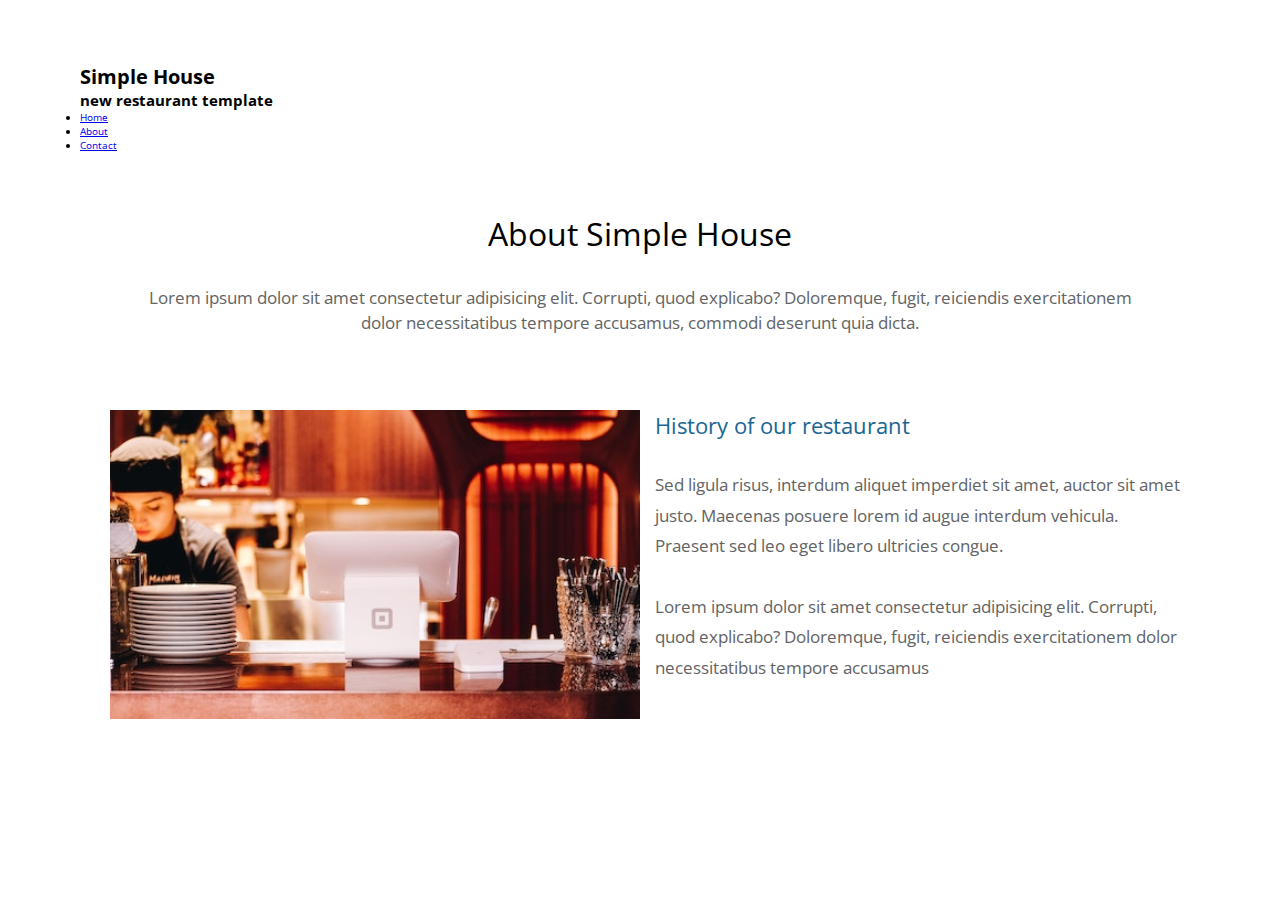
==== Simple House/about.html @ 86b48e90 "Add read more and welcome sections on about page" ====
<!DOCTYPE html>
<html lang="en">

<head>
    <meta charset="UTF-8">
    <meta name="viewport" content="width=device-width, initial-scale=1.0">
    <title>Simple House</title>
    <link href="https://fonts.googleapis.com/css2?family=Open+Sans:wght@400&display=swap" rel="stylesheet">
    <link rel="stylesheet" href="styles/header.css">
    <link rel="stylesheet" href="styles/style.css">
</head>

<body>
    <header class="header">
        <div class="header__content">
            <div class="header__inner_content">
                <img src="img/simple-house-logo.png" alt="Simple House Logo" class="header__logo">
                <div class="header__info">
                    <h1 class="header__title">Simple House</h1>
                    <h2 class="header__description">new restaurant template</h2>
                </div>
            </div>
            <nav class="header_nav">
                <ul class="header_nav__list">
                    <li class="header_nav__item">
                        <a href="index.html" class="header_nav__link header_nav__link--active">Home</a>
                    </li>
                    <li class="header_nav__item">
                        <a href="about.html" class="header_nav__link">About</a>
                    </li>
                    <li class="header_nav__item">
                        <a href="#" class="header_nav__link">Contact</a>
                    </li>
                </ul>
            </nav>
        </div>
    </header>
    <main class="main">
        <div class="welcome">
            <h2 class="welcome__header">
                About Simple House
            </h2>
            <p class="welcome__description">
                Lorem ipsum dolor sit amet consectetur adipisicing elit. Corrupti, quod explicabo? Doloremque, fugit,
                reiciendis exercitationem dolor necessitatibus tempore accusamus, commodi deserunt quia dicta.
            </p>
        </div>
        <section class="read_more">
            <article class="read_more__info">
                <div class="read_more__image_container">
                    <figure class="read_more__figure">
                        <img src="img/about-06.jpg" alt="Maecenas nulla neque" class="read_more__image">
                    </figure>
                </div>
                <div class="read_more__info_container">
                    <h3 class="read_more__title">
                        History of our restaurant
                    </h3>
                    <p class="read_more__description">
                        Sed ligula risus, interdum aliquet imperdiet sit amet, auctor sit amet justo. Maecenas posuere
                        lorem id augue interdum
                        vehicula. Praesent sed leo eget libero ultricies congue.
                    </p>
                    <p class="read_more__description">
                        Lorem ipsum dolor sit amet consectetur adipisicing elit. Corrupti, quod explicabo?
                        Doloremque, fugit,
                        reiciendis exercitationem dolor necessitatibus tempore accusamus
                    </p>
                </div>
            </article>
        </section>
    </main>
</body>

</html>
---- Simple House/styles/style.css ----
* {
  box-sizing: border-box;
  margin: 0;
  padding: 0;
}

html {
  font-size: 10px;
  font-family: 'Open Sans', Arial, sans-serif;
}

body {
  max-width: 1120px;
  width: 100%;
  margin: 0 auto;
}

.main {
  margin-top: 60px;
}

.welcome {
  display: flex;
  flex-direction: column;

  margin: 0 5% 60px;
}

.welcome__header {
  margin-bottom: 30px;

  font-size: 3.2rem;
  font-weight: 400;
  text-align: center;
}

.welcome__description {
  line-height: 25px;
  text-align: center;
  font-size: 1.7rem;
  color: rgb(98, 99, 100);
}

.category_nav {
  margin: 0 5%;
}

.category_nav__list {
  display: flex;
  flex-wrap: wrap;
  justify-content: center;

  list-style: none;
}

.category_nav__item {
  flex-basis: 110px;

  display: inline-block;
  margin: 7px;
  border: 1px solid rgb(47, 149, 109);

  line-height: 45px;
  text-align: center;
}

.category_nav__link {
  display: block;
  width: 100%;
  height: 100%;

  font-size: 1.7rem;
  text-decoration: none;
  color: rgb(47, 149, 109);
}

.category_nav__link--active {
  background-color: rgb(47, 149, 109);
  color: white;
}

.menu {
  display: flex;
  flex-wrap: wrap;
  justify-content: center;

  margin-bottom: 40px;
}

.dish {
  flex-basis: 25%;

  margin: 16px 0;
  padding: 15px;
}

.dish__name {
  margin: 18px 0 15px;

  font-size: 2.1rem;
  font-weight: normal;
  color: #1a6692;
}

.dish__description {
  margin: 15px 0;

  line-height: 1.8;
  font-size: 1.5rem;
  color: #626364;
}

.dish__price {
  font-size: 2rem;
  color: #2f956d;
}

@media (min-width: 768px) {
  .menu {
    justify-content: flex-start;

    margin: 0 -15px 80px;
    max-width: 840px;
  }

  .dish__image {
    width: 100%;
  }

  .dish {
    flex-basis: calc(100% / 3);

    padding: 15px;
    margin: 0;
  }
}

@media (min-width: 992px) {
  .menu {
    max-width: 1120px;
  }
}

@media (min-width: 1025px) {
  .menu {
    margin: 0 auto 80px;
  }

  .dish {
    flex-basis: 25%;
  }
}

.read_more__info {
  padding: 15px;
  margin-bottom: 60px;
}

.read_more__image {
  width: 100%;
}

.read_more__info_container {
  display: flex;
  flex-direction: column;
  align-items: flex-start;
}

.read_more__title {
  margin: 21px 0 15px;

  font-size: 2.2rem;
  font-weight: normal;
  color: #1a6692;
}

.read_more__description {
  margin: 15px 0 15px;

  line-height: 1.8;
  font-size: 1.7rem;
  color: #626364;
}

.read_more__button {
  align-self: flex-end;

  display: inline-block;
  padding: 10px 30px;
  border: 1px solid #ccc;

  font-size: 1.6rem;
  text-decoration: none;
  color: #626364;
}

@media (min-width: 768px) {
  .read_more__info {
    display: flex;
    justify-content: flex-start;

    padding: 15px;
  }

  .read_more__image_container {
    flex-basis: 50%;

    margin: 0 15px 15px;
  }

  .read_more__info_container {
    flex-basis: 50%;
  }

  .read_more__title {
    margin: 0 0 15px;
  }
}

@media (min-width: 1024px) {
  .read_more__button {
    margin-right: 25px;
  }
}
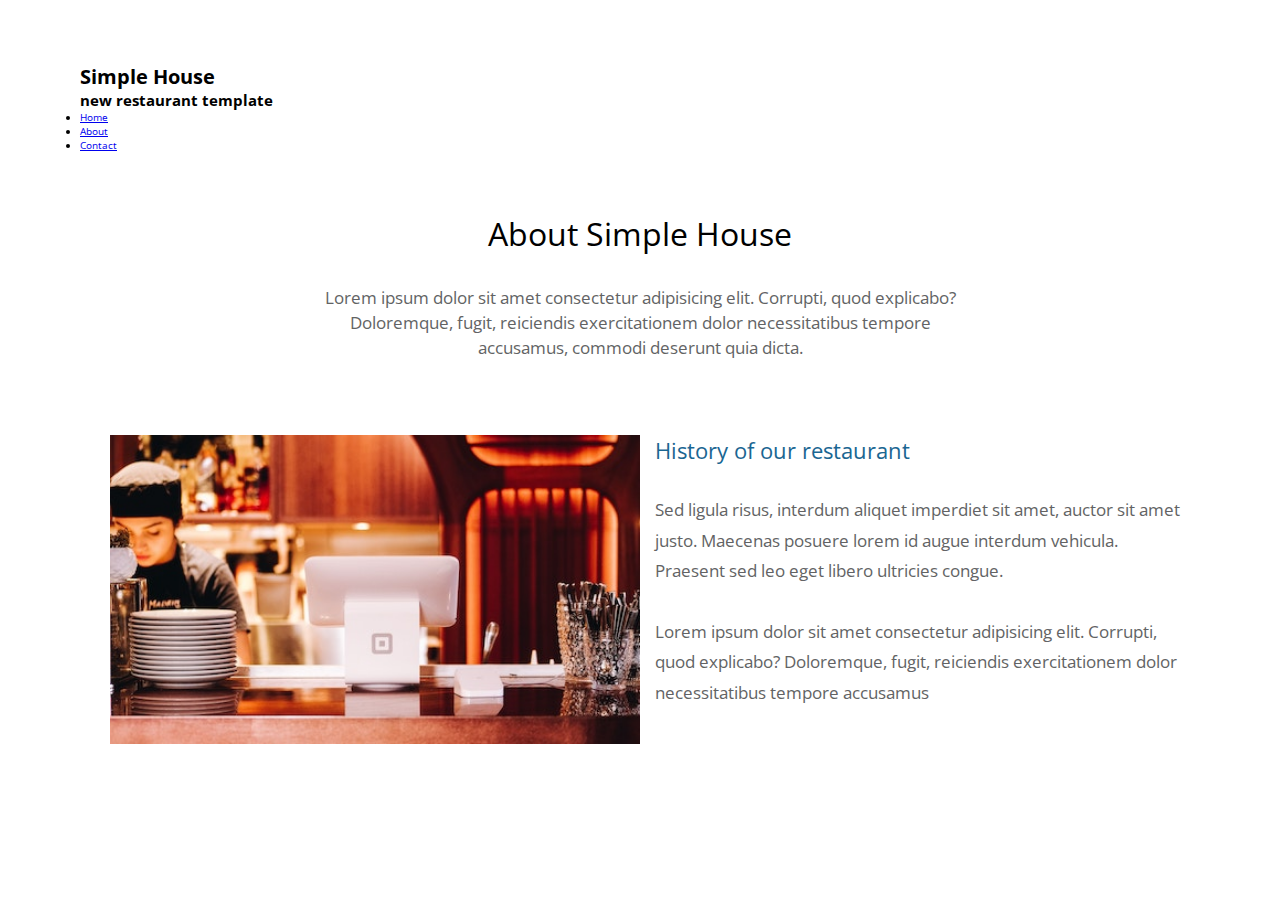
==== commit 8c509db0: "Fix issue with max width in Welcome section" ====
--- a/Simple House/about.html
+++ b/Simple House/about.html
@@ -23,10 +23,10 @@
             <nav class="header_nav">
                 <ul class="header_nav__list">
                     <li class="header_nav__item">
-                        <a href="index.html" class="header_nav__link header_nav__link--active">Home</a>
+                        <a href="index.html" class="header_nav__link ">Home</a>
                     </li>
                     <li class="header_nav__item">
-                        <a href="about.html" class="header_nav__link">About</a>
+                        <a href="about.html" class="header_nav__link header_nav__link--active">About</a>
                     </li>
                     <li class="header_nav__item">
                         <a href="#" class="header_nav__link">Contact</a>
--- a/Simple House/styles/style.css
+++ b/Simple House/styles/style.css
@@ -23,6 +23,7 @@
   display: flex;
   flex-direction: column;
 
+  max-width: 655px;
   margin: 0 5% 60px;
 }
 
@@ -41,6 +42,16 @@
   color: rgb(98, 99, 100);
 }
 
+@media (min-width: 768px) {
+  .welcome {
+    display: flex;
+    flex-direction: column;
+
+    max-width: 655px;
+    margin: 0 auto 60px;
+  }
+}
+
 .category_nav {
   margin: 0 5%;
 }
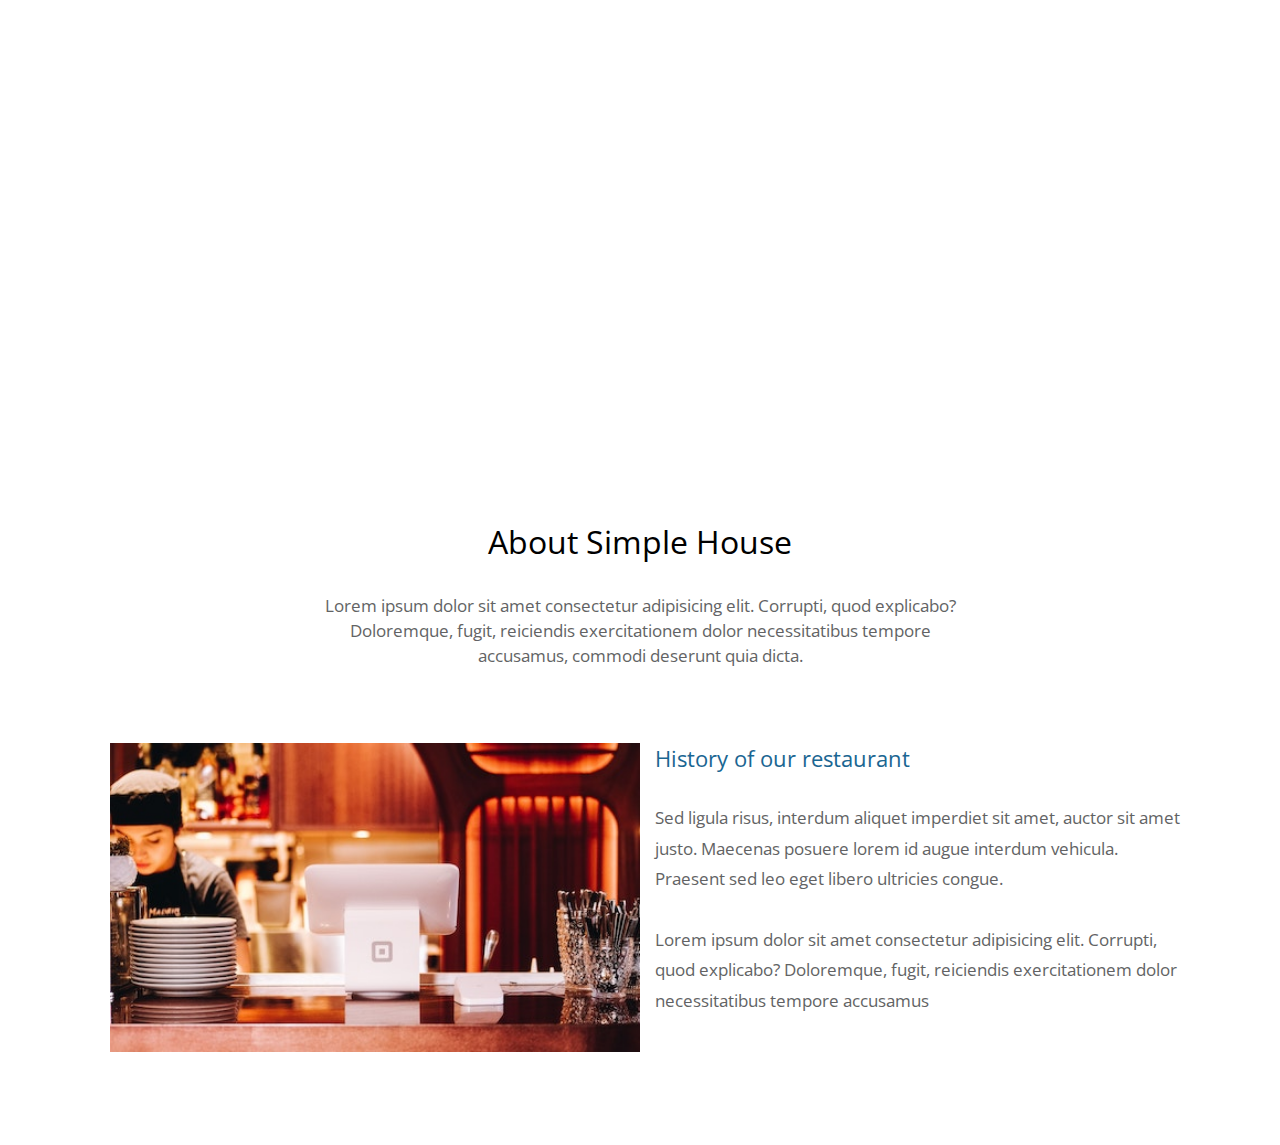
==== commit d04a9b69: "Move styles to one file" ====
--- a/Simple House/about.html
+++ b/Simple House/about.html
@@ -6,8 +6,7 @@
     <meta name="viewport" content="width=device-width, initial-scale=1.0">
     <title>Simple House</title>
     <link href="https://fonts.googleapis.com/css2?family=Open+Sans:wght@400&display=swap" rel="stylesheet">
-    <link rel="stylesheet" href="styles/header.css">
-    <link rel="stylesheet" href="styles/style.css">
+    <link rel="stylesheet" href="style.css">
 </head>
 
 <body>
--- a/Simple House/style.css
+++ b/Simple House/style.css
@@ -0,0 +1,343 @@
+* {
+  box-sizing: border-box;
+  margin: 0;
+  padding: 0;
+}
+
+html {
+  font-size: 10px;
+  font-family: 'Open Sans', Arial, sans-serif;
+}
+
+body {
+  max-width: 1120px;
+  width: 100%;
+  margin: 0 auto;
+}
+
+.header {
+  position: relative;
+
+  height: 460px;
+  width: 100%;
+
+  background-image: url('../img/simple-house-01.jpg');
+  background-size: cover;
+  /* background-attachment: fixed; */
+  background-position: center bottom;
+  background-repeat: no-repeat;
+
+  color: white;
+}
+
+.header__content {
+  position: absolute;
+  top: 50%;
+  bottom: 1%;
+  left: 5%;
+  right: 5%;
+
+  display: flex;
+  flex-direction: column;
+  justify-content: space-evenly;
+}
+
+.header__info {
+  display: flex;
+  flex-direction: column;
+  justify-content: center;
+}
+
+.header__title {
+  font-size: 3.5rem;
+  font-weight: 400;
+}
+
+.header__description {
+  font-size: 1.7rem;
+  font-weight: 400;
+}
+
+.header_nav {
+  align-self: flex-end;
+}
+
+.header_nav__list {
+  display: flex;
+  justify-content: flex-end;
+
+  list-style: none;
+}
+
+.header_nav__item {
+  padding: 0 15px;
+  flex-basis: 25%;
+
+  text-align: center;
+}
+
+.header_nav__link--active {
+  border-bottom: 1px solid white;
+}
+
+.header_nav__link {
+  padding-bottom: 10px;
+
+  font-size: 1.7rem;
+  text-decoration: none;
+  color: white;
+}
+
+.header_nav__link:hover {
+  border-bottom: 1px solid white;
+}
+
+@media (min-width: 640px) {
+  .header__content {
+    top: 80%;
+    left: 2%;
+    right: 2%;
+
+    flex-direction: row;
+    justify-content: space-between;
+    align-items: flex-start;
+  }
+
+  .header__inner_content {
+    display: flex;
+    align-items: flex-start;
+  }
+
+  .header_nav {
+    align-self: center;
+  }
+}
+
+@media (min-width: 1024px) {
+  .header__info {
+    margin-left: 30px;
+  }
+
+  .header__logo {
+    height: 100%;
+  }
+}
+
+.main {
+  margin-top: 60px;
+}
+
+.welcome {
+  display: flex;
+  flex-direction: column;
+
+  max-width: 655px;
+  margin: 0 5% 60px;
+}
+
+.welcome__header {
+  margin-bottom: 30px;
+
+  font-size: 3.2rem;
+  font-weight: 400;
+  text-align: center;
+}
+
+.welcome__description {
+  line-height: 25px;
+  text-align: center;
+  font-size: 1.7rem;
+  color: rgb(98, 99, 100);
+}
+
+@media (min-width: 768px) {
+  .welcome {
+    display: flex;
+    flex-direction: column;
+
+    max-width: 655px;
+    margin: 0 auto 60px;
+  }
+}
+
+.category_nav {
+  margin: 0 5%;
+}
+
+.category_nav__list {
+  display: flex;
+  flex-wrap: wrap;
+  justify-content: center;
+
+  list-style: none;
+}
+
+.category_nav__item {
+  flex-basis: 110px;
+
+  display: inline-block;
+  margin: 7px;
+  border: 1px solid rgb(47, 149, 109);
+
+  line-height: 45px;
+  text-align: center;
+}
+
+.category_nav__link {
+  display: block;
+  width: 100%;
+  height: 100%;
+
+  font-size: 1.7rem;
+  text-decoration: none;
+  color: rgb(47, 149, 109);
+}
+
+.category_nav__link--active {
+  background-color: rgb(47, 149, 109);
+  color: white;
+}
+
+.menu {
+  display: flex;
+  flex-wrap: wrap;
+  justify-content: center;
+
+  margin-bottom: 40px;
+}
+
+.dish {
+  flex-basis: 25%;
+
+  margin: 16px 0;
+  padding: 15px;
+}
+
+.dish__name {
+  margin: 18px 0 15px;
+
+  font-size: 2.1rem;
+  font-weight: normal;
+  color: #1a6692;
+}
+
+.dish__description {
+  margin: 15px 0;
+
+  line-height: 1.8;
+  font-size: 1.5rem;
+  color: #626364;
+}
+
+.dish__price {
+  font-size: 2rem;
+  color: #2f956d;
+}
+
+@media (min-width: 768px) {
+  .menu {
+    justify-content: flex-start;
+
+    margin: 0 -15px 80px;
+    max-width: 840px;
+  }
+
+  .dish__image {
+    width: 100%;
+  }
+
+  .dish {
+    flex-basis: calc(100% / 3);
+
+    padding: 15px;
+    margin: 0;
+  }
+}
+
+@media (min-width: 992px) {
+  .menu {
+    max-width: 1120px;
+  }
+}
+
+@media (min-width: 1025px) {
+  .menu {
+    margin: 0 auto 80px;
+  }
+
+  .dish {
+    flex-basis: 25%;
+  }
+}
+
+.read_more__info {
+  padding: 15px;
+  margin-bottom: 60px;
+}
+
+.read_more__image {
+  width: 100%;
+}
+
+.read_more__info_container {
+  display: flex;
+  flex-direction: column;
+  align-items: flex-start;
+}
+
+.read_more__title {
+  margin: 21px 0 15px;
+
+  font-size: 2.2rem;
+  font-weight: normal;
+  color: #1a6692;
+}
+
+.read_more__description {
+  margin: 15px 0 15px;
+
+  line-height: 1.8;
+  font-size: 1.7rem;
+  color: #626364;
+}
+
+.read_more__button {
+  align-self: flex-end;
+
+  display: inline-block;
+  padding: 10px 30px;
+  border: 1px solid #ccc;
+
+  font-size: 1.6rem;
+  text-decoration: none;
+  color: #626364;
+}
+
+@media (min-width: 768px) {
+  .read_more__info {
+    display: flex;
+    justify-content: flex-start;
+
+    padding: 15px;
+  }
+
+  .read_more__image_container {
+    flex-basis: 50%;
+
+    margin: 0 15px 15px;
+  }
+
+  .read_more__info_container {
+    flex-basis: 50%;
+  }
+
+  .read_more__title {
+    margin: 0 0 15px;
+  }
+}
+
+@media (min-width: 1024px) {
+  .read_more__button {
+    margin-right: 25px;
+  }
+}
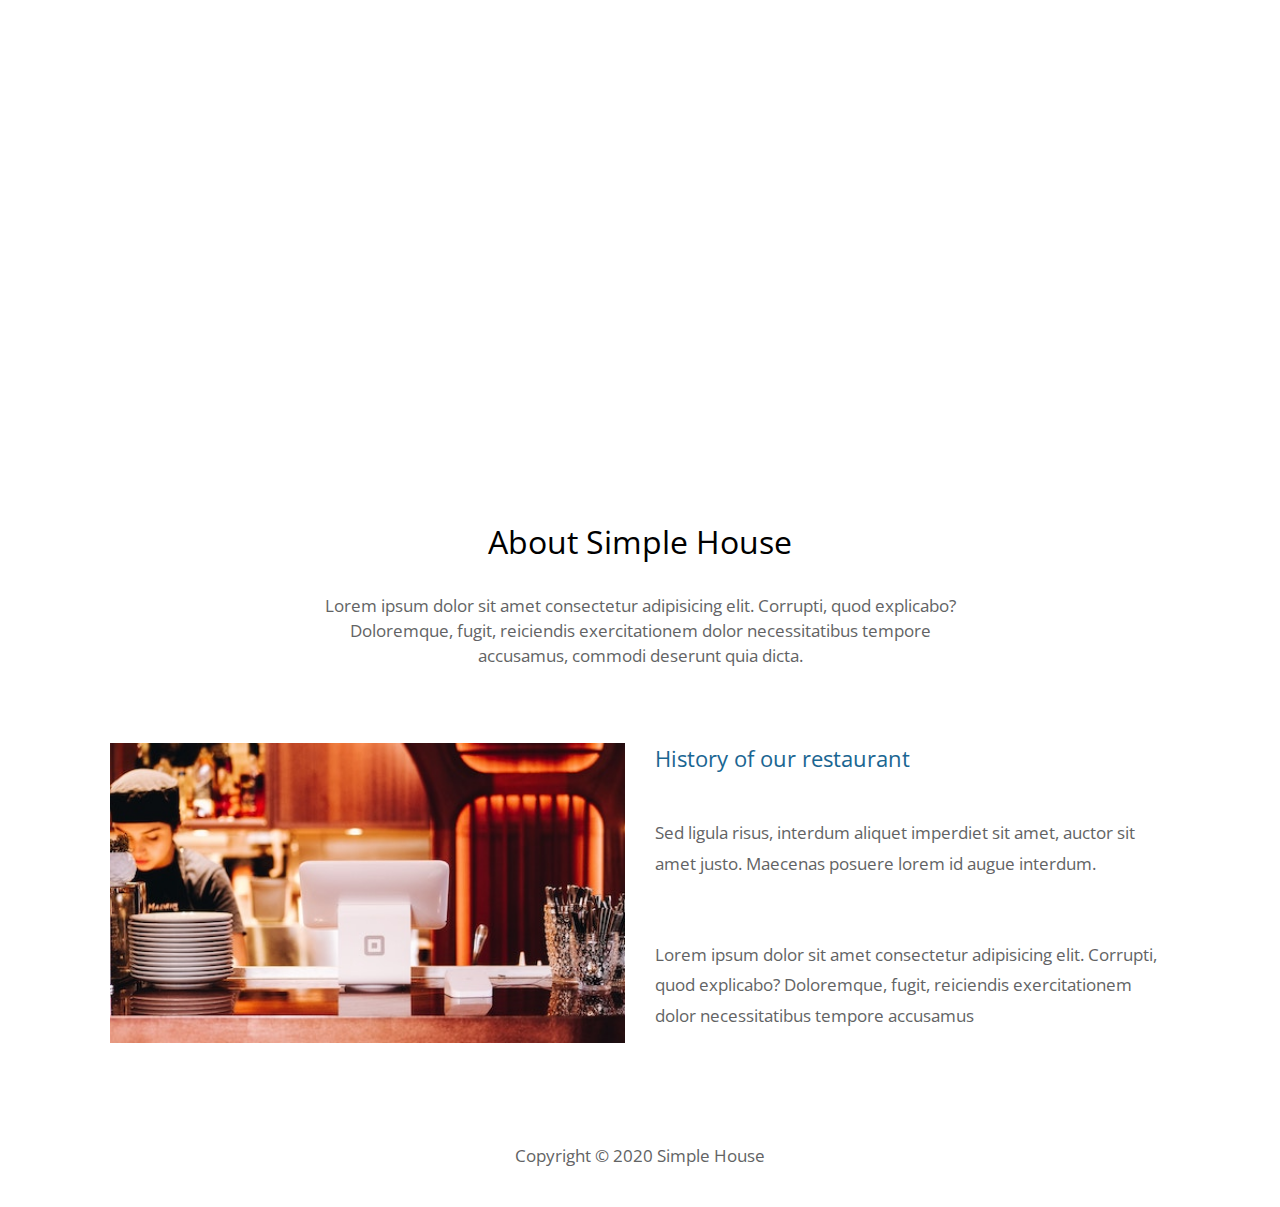
==== commit 1ac3da01: "Create and style footer" ====
--- a/Simple House/about.html
+++ b/Simple House/about.html
@@ -57,8 +57,7 @@
                     </h3>
                     <p class="read_more__description">
                         Sed ligula risus, interdum aliquet imperdiet sit amet, auctor sit amet justo. Maecenas posuere
-                        lorem id augue interdum
-                        vehicula. Praesent sed leo eget libero ultricies congue.
+                        lorem id augue interdum.
                     </p>
                     <p class="read_more__description">
                         Lorem ipsum dolor sit amet consectetur adipisicing elit. Corrupti, quod explicabo?
@@ -69,6 +68,10 @@
             </article>
         </section>
     </main>
+    <footer class="footer">
+        <p class="footer__info">
+            Copyright © 2020 Simple House</p>
+    </footer>
 </body>
 
 </html>--- a/Simple House/style.css
+++ b/Simple House/style.css
@@ -272,7 +272,7 @@
 
 .read_more__info {
   padding: 15px;
-  margin-bottom: 60px;
+  margin-bottom: 40px;
 }
 
 .read_more__image {
@@ -283,6 +283,9 @@
   display: flex;
   flex-direction: column;
   align-items: flex-start;
+  justify-content: space-between;
+
+  margin: 0 15px;
 }
 
 .read_more__title {
@@ -294,7 +297,7 @@
 }
 
 .read_more__description {
-  margin: 15px 0 15px;
+  margin: 15px 0 30px;
 
   line-height: 1.8;
   font-size: 1.7rem;
@@ -341,3 +344,15 @@
     margin-right: 25px;
   }
 }
+
+.footer {
+  margin: 40px auto 10px;
+  padding: 25px 15px;
+}
+
+.footer__info {
+  font-size: 17px;
+  color: #626364;
+  line-height: 1.8;
+  text-align: center;
+}
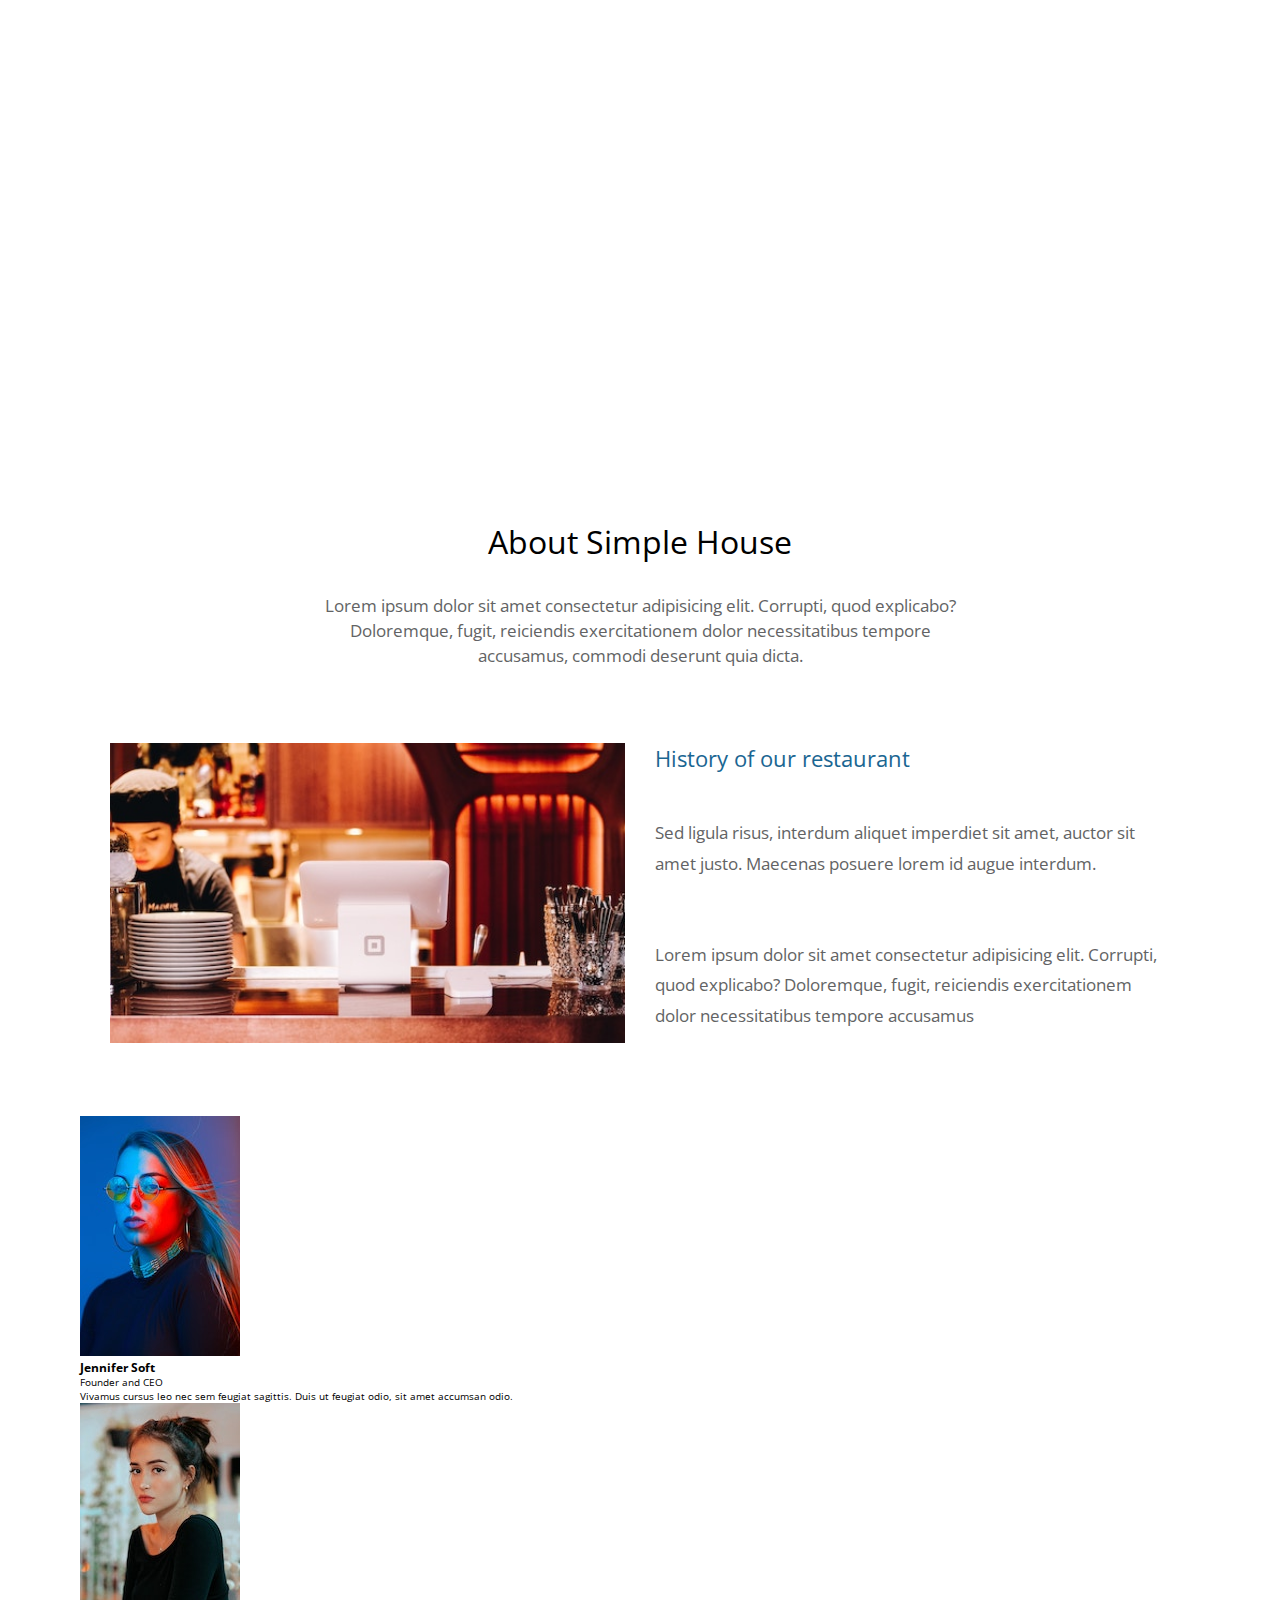
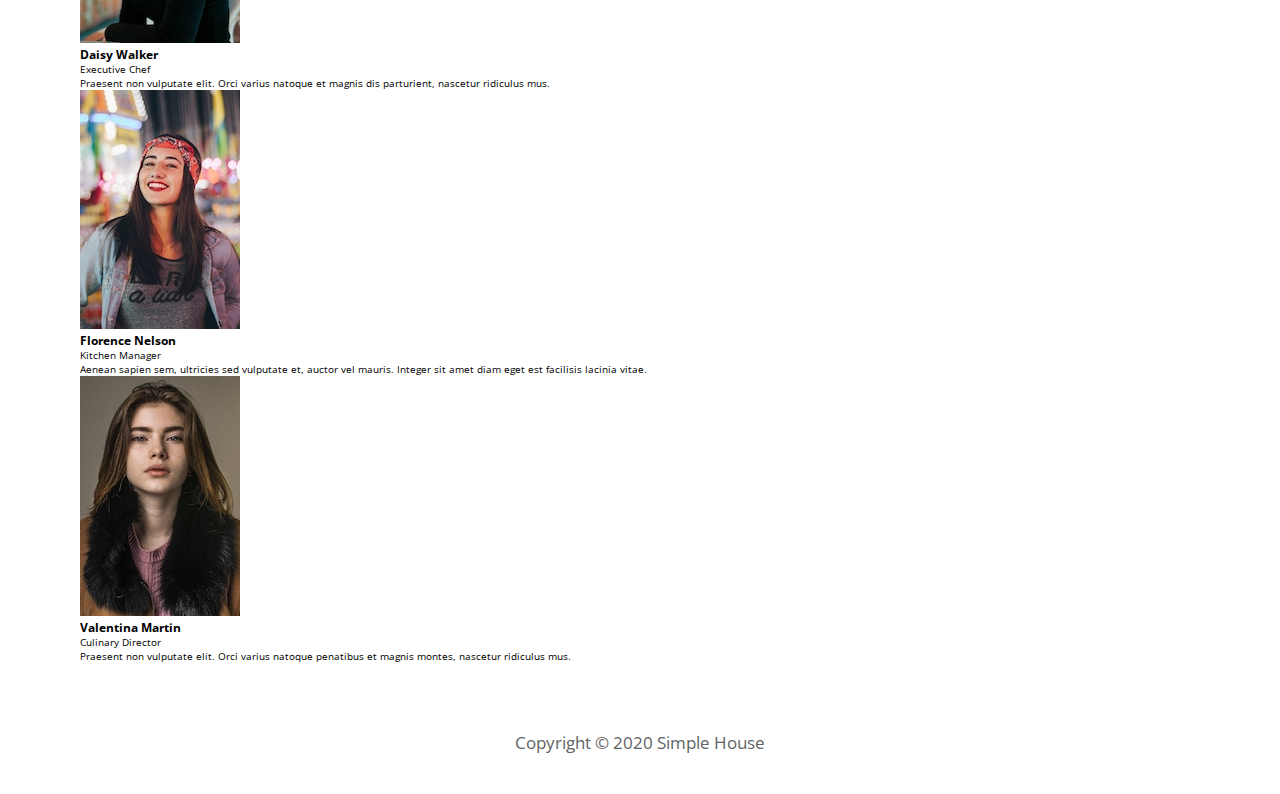
==== commit 8f822801: "Create structure for Staff section" ====
--- a/Simple House/about.html
+++ b/Simple House/about.html
@@ -67,6 +67,74 @@
                 </div>
             </article>
         </section>
+        <section class="staff">
+            <article class="gallery">
+                <figure class="gallery__image_container">
+                    <img src="img/about-01.jpg" alt="Jennifer Soft" class="gallery__image">
+                    <figcaption class="gallery___info">
+                        <h3 class="gallery__name">
+                            Jennifer Soft
+                        </h3>
+                        <p class="galler__title">
+                            Founder and CEO
+                        </p>
+                        <p class="gallery__description">
+                            Vivamus cursus leo nec sem feugiat sagittis. Duis ut feugiat odio, sit amet accumsan odio.
+                        </p>
+                    </figcaption>
+                </figure>
+            </article>
+            <article class="gallery">
+                <figure class="gallery__image_container">
+                    <img src="img/about-02.jpg" alt="Daisy Walker" class="gallery__image">
+                    <figcaption class="gallery___info">
+                        <h3 class="gallery__name">
+                            Daisy Walker
+                        </h3>
+                        <p class="galler__title">
+                            Executive Chef </p>
+                        <p class="gallery__description">
+                            Praesent non vulputate elit. Orci varius natoque et magnis dis parturient, nascetur
+                            ridiculus mus.
+                        </p>
+                    </figcaption>
+                </figure>
+            </article>
+            <article class="gallery">
+                <figure class="gallery__image_container">
+                    <img src="img/about-03.jpg" alt="Florence Nelson" class="gallery__image">
+                    <figcaption class="gallery___info">
+                        <h3 class="gallery__name">
+                            Florence Nelson
+                        </h3>
+                        <p class="galler__title">
+                            Kitchen Manager
+                        </p>
+                        <p class="gallery__description">
+                            Aenean sapien sem, ultricies sed vulputate et, auctor vel mauris. Integer sit amet diam eget
+                            est facilisis lacinia
+                            vitae.
+                        </p>
+                    </figcaption>
+                </figure>
+            </article>
+            <article class="gallery">
+                <figure class="gallery__image_container">
+                    <img src="img/about-04.jpg" alt="Valentina Martin" class="gallery__image">
+                    <figcaption class="gallery___info">
+                        <h3 class="gallery__name">
+                            Valentina Martin
+                        </h3>
+                        <p class="galler__title">
+                            Culinary Director </p>
+                        <p class="gallery__description">
+                            Praesent non vulputate elit. Orci varius natoque penatibus et magnis montes, nascetur
+                            ridiculus mus.
+                        </p>
+                    </figcaption>
+                </figure>
+            </article>
+        </section>
     </main>
     <footer class="footer">
         <p class="footer__info">
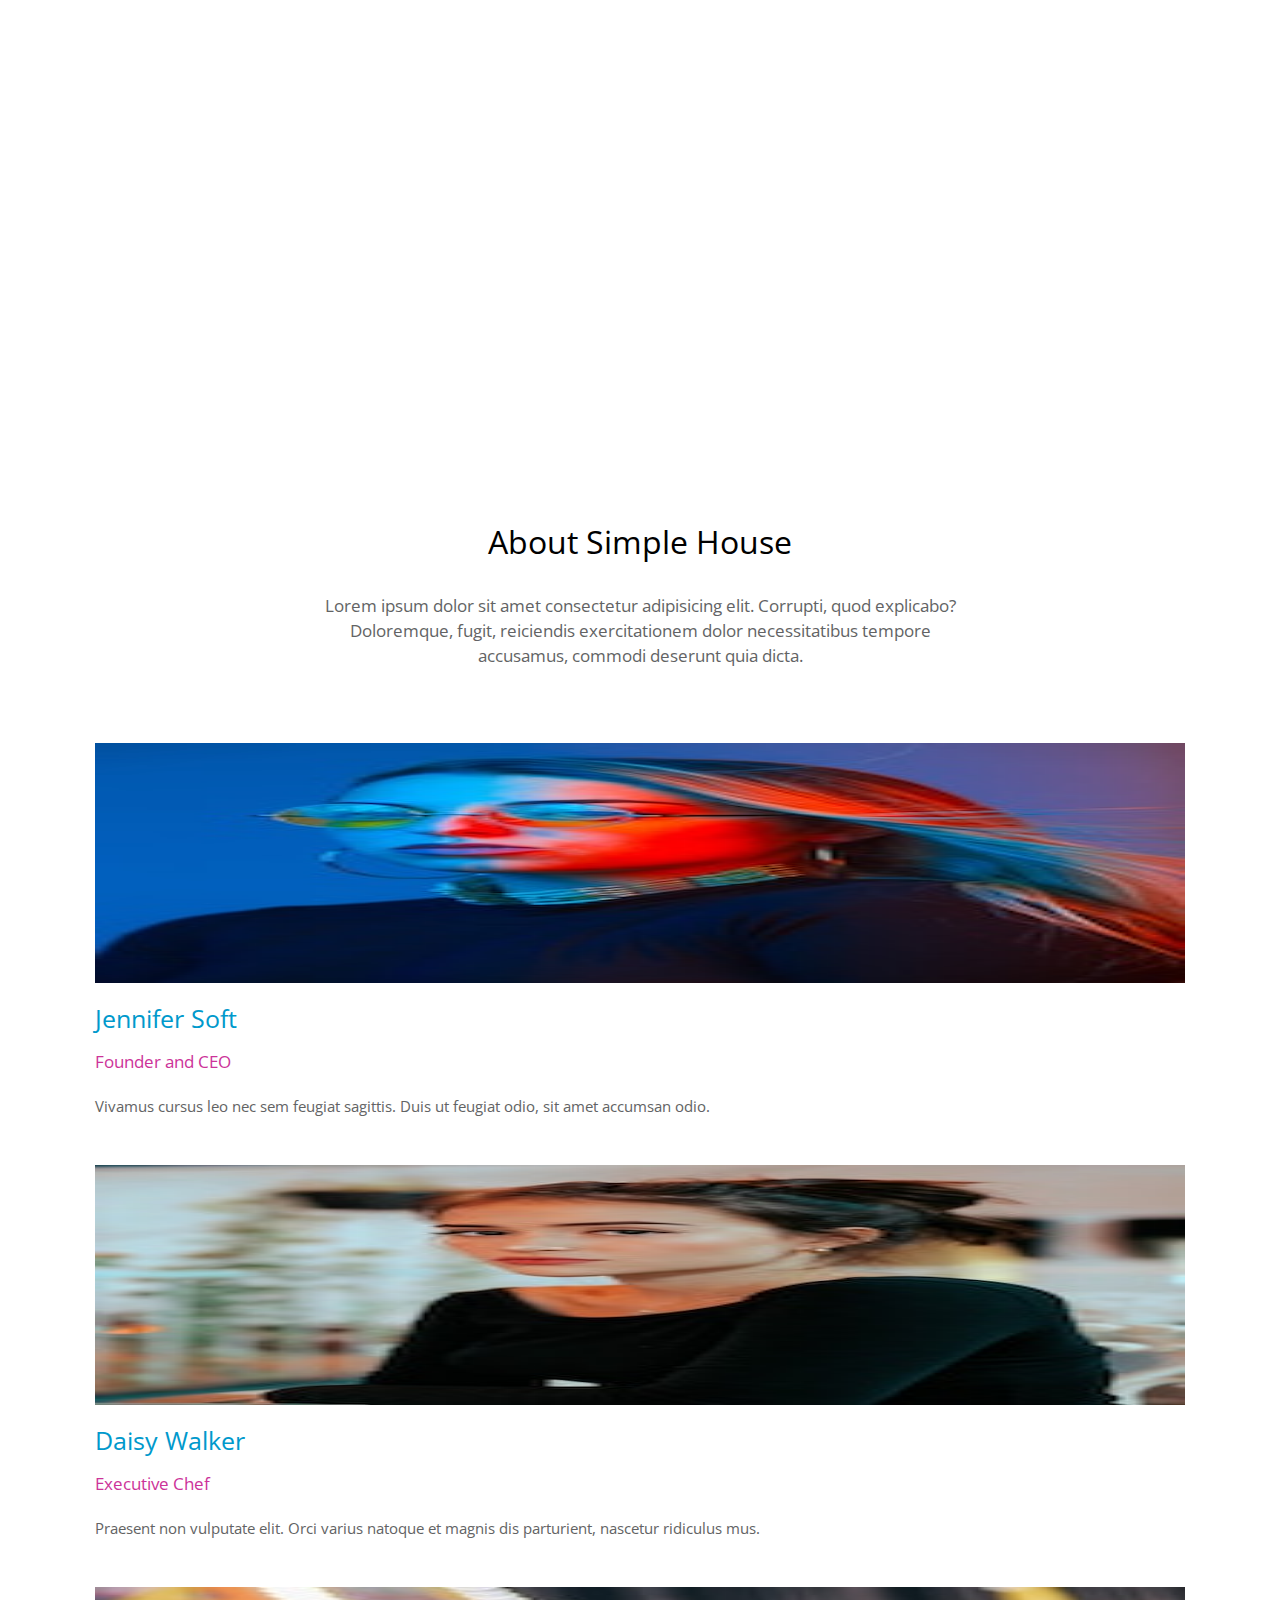
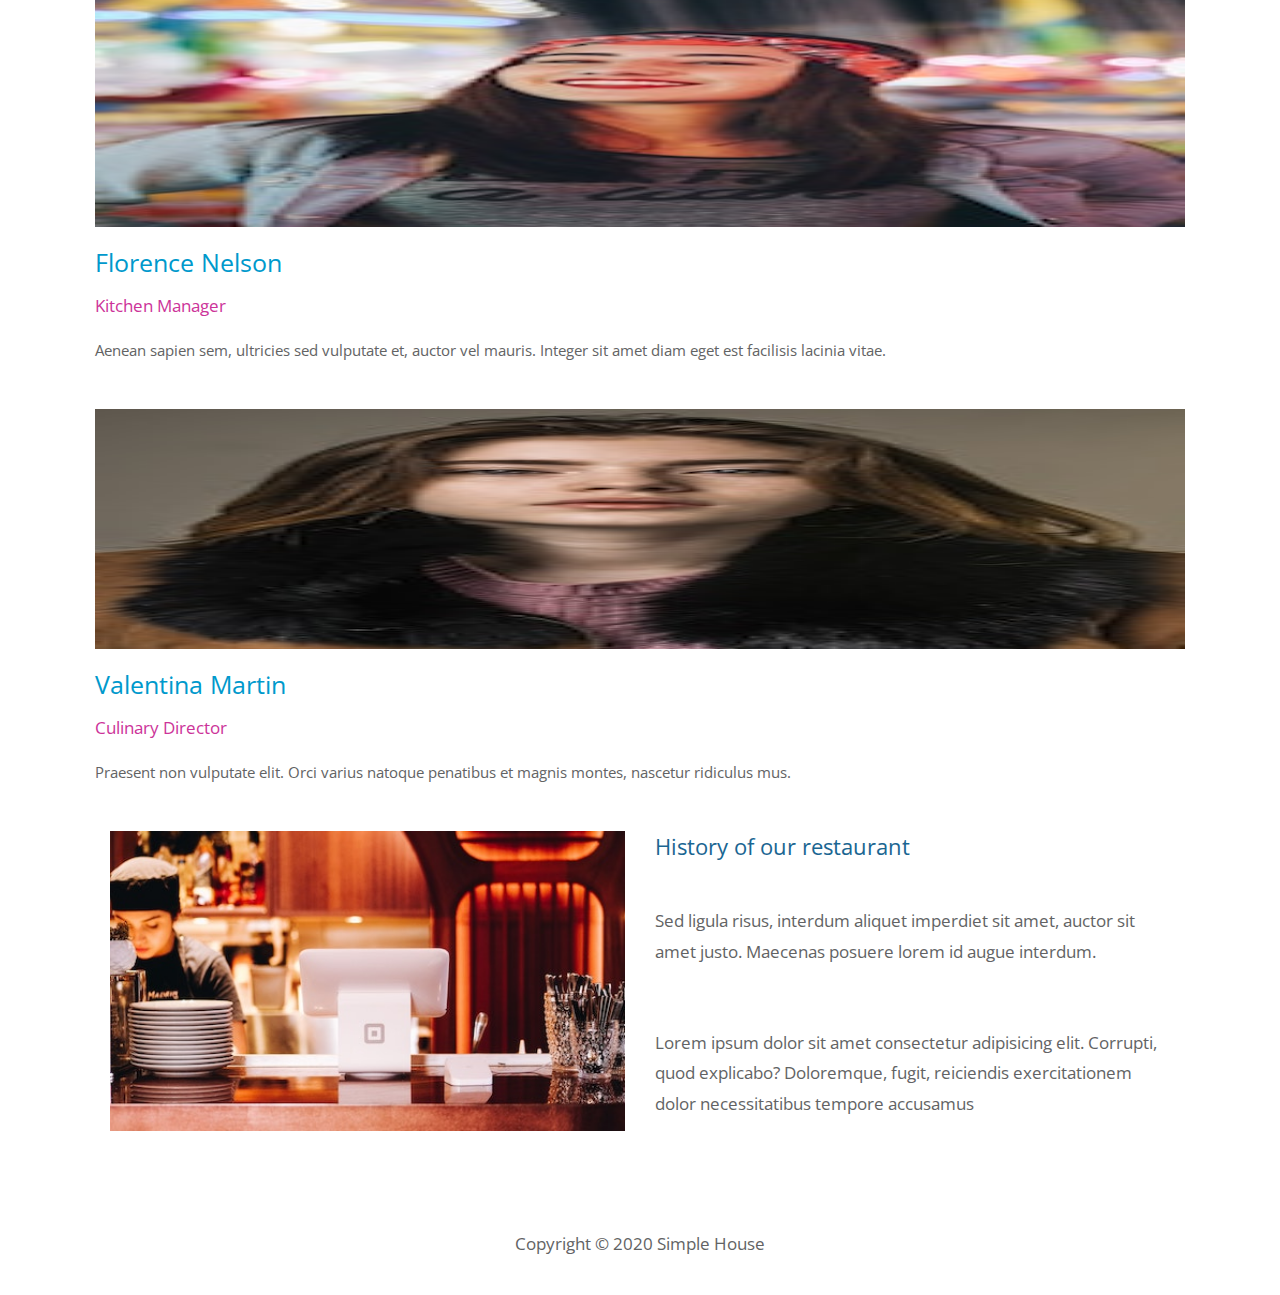
==== commit 4d7779c4: "Basic style for Staff section" ====
--- a/Simple House/about.html
+++ b/Simple House/about.html
@@ -5,6 +5,7 @@
     <meta charset="UTF-8">
     <meta name="viewport" content="width=device-width, initial-scale=1.0">
     <title>Simple House</title>
+    <link rel="stylesheet" href="https://cdnjs.cloudflare.com/ajax/libs/font-awesome/5.13.0/css/all.min.css">
     <link href="https://fonts.googleapis.com/css2?family=Open+Sans:wght@400&display=swap" rel="stylesheet">
     <link rel="stylesheet" href="style.css">
 </head>
@@ -44,6 +45,74 @@
                 reiciendis exercitationem dolor necessitatibus tempore accusamus, commodi deserunt quia dicta.
             </p>
         </div>
+        <section class="staff">
+            <article class="gallery">
+                <figure class="gallery__image_container">
+                    <img src="img/about-01.jpg" alt="Jennifer Soft" class="gallery__image gallery__image--rectangle">
+                    <figcaption class="gallery___info">
+                        <h3 class="gallery__name gallery__name--light_blue gallery__name--bigger">
+                            Jennifer Soft
+                        </h3>
+                        <p class="galler__title">
+                            Founder and CEO
+                        </p>
+                        <p class="gallery__description .gallery__description--bigger">
+                            Vivamus cursus leo nec sem feugiat sagittis. Duis ut feugiat odio, sit amet accumsan odio.
+                        </p>
+                    </figcaption>
+                </figure>
+            </article>
+            <article class="gallery">
+                <figure class="gallery__image_container">
+                    <img src="img/about-02.jpg" alt="Daisy Walker" class="gallery__image gallery__image--rectangle">
+                    <figcaption class="gallery___info">
+                        <h3 class="gallery__name gallery__name--light_blue gallery__name--bigger">
+                            Daisy Walker
+                        </h3>
+                        <p class="galler__title">
+                            Executive Chef </p>
+                        <p class="gallery__description .gallery__description--bigger">
+                            Praesent non vulputate elit. Orci varius natoque et magnis dis parturient, nascetur
+                            ridiculus mus.
+                        </p>
+                    </figcaption>
+                </figure>
+            </article>
+            <article class="gallery">
+                <figure class="gallery__image_container">
+                    <img src="img/about-03.jpg" alt="Florence Nelson" class="gallery__image gallery__image--rectangle">
+                    <figcaption class="gallery___info">
+                        <h3 class="gallery__name gallery__name--light_blue gallery__name--bigger">
+                            Florence Nelson
+                        </h3>
+                        <p class="galler__title">
+                            Kitchen Manager
+                        </p>
+                        <p class="gallery__description .gallery__description--bigger">
+                            Aenean sapien sem, ultricies sed vulputate et, auctor vel mauris. Integer sit amet diam eget
+                            est facilisis lacinia
+                            vitae.
+                        </p>
+                    </figcaption>
+                </figure>
+            </article>
+            <article class="gallery">
+                <figure class="gallery__image_container">
+                    <img src="img/about-04.jpg" alt="Valentina Martin" class="gallery__image gallery__image--rectangle">
+                    <figcaption class="gallery___info">
+                        <h3 class="gallery__name gallery__name--light_blue gallery__name--bigger">
+                            Valentina Martin
+                        </h3>
+                        <p class="galler__title">
+                            Culinary Director </p>
+                        <p class="gallery__description .gallery__description--bigger">
+                            Praesent non vulputate elit. Orci varius natoque penatibus et magnis montes, nascetur
+                            ridiculus mus.
+                        </p>
+                    </figcaption>
+                </figure>
+            </article>
+        </section>
         <section class="read_more">
             <article class="read_more__info">
                 <div class="read_more__image_container">
@@ -67,74 +136,6 @@
                 </div>
             </article>
         </section>
-        <section class="staff">
-            <article class="gallery">
-                <figure class="gallery__image_container">
-                    <img src="img/about-01.jpg" alt="Jennifer Soft" class="gallery__image">
-                    <figcaption class="gallery___info">
-                        <h3 class="gallery__name">
-                            Jennifer Soft
-                        </h3>
-                        <p class="galler__title">
-                            Founder and CEO
-                        </p>
-                        <p class="gallery__description">
-                            Vivamus cursus leo nec sem feugiat sagittis. Duis ut feugiat odio, sit amet accumsan odio.
-                        </p>
-                    </figcaption>
-                </figure>
-            </article>
-            <article class="gallery">
-                <figure class="gallery__image_container">
-                    <img src="img/about-02.jpg" alt="Daisy Walker" class="gallery__image">
-                    <figcaption class="gallery___info">
-                        <h3 class="gallery__name">
-                            Daisy Walker
-                        </h3>
-                        <p class="galler__title">
-                            Executive Chef </p>
-                        <p class="gallery__description">
-                            Praesent non vulputate elit. Orci varius natoque et magnis dis parturient, nascetur
-                            ridiculus mus.
-                        </p>
-                    </figcaption>
-                </figure>
-            </article>
-            <article class="gallery">
-                <figure class="gallery__image_container">
-                    <img src="img/about-03.jpg" alt="Florence Nelson" class="gallery__image">
-                    <figcaption class="gallery___info">
-                        <h3 class="gallery__name">
-                            Florence Nelson
-                        </h3>
-                        <p class="galler__title">
-                            Kitchen Manager
-                        </p>
-                        <p class="gallery__description">
-                            Aenean sapien sem, ultricies sed vulputate et, auctor vel mauris. Integer sit amet diam eget
-                            est facilisis lacinia
-                            vitae.
-                        </p>
-                    </figcaption>
-                </figure>
-            </article>
-            <article class="gallery">
-                <figure class="gallery__image_container">
-                    <img src="img/about-04.jpg" alt="Valentina Martin" class="gallery__image">
-                    <figcaption class="gallery___info">
-                        <h3 class="gallery__name">
-                            Valentina Martin
-                        </h3>
-                        <p class="galler__title">
-                            Culinary Director </p>
-                        <p class="gallery__description">
-                            Praesent non vulputate elit. Orci varius natoque penatibus et magnis montes, nascetur
-                            ridiculus mus.
-                        </p>
-                    </figcaption>
-                </figure>
-            </article>
-        </section>
     </main>
     <footer class="footer">
         <p class="footer__info">
--- a/Simple House/style.css
+++ b/Simple House/style.css
@@ -206,22 +206,52 @@
   margin-bottom: 40px;
 }
 
-.dish {
+.gallery {
   flex-basis: 25%;
 
   margin: 16px 0;
   padding: 15px;
 }
 
-.dish__name {
+.gallery__image_container {
+  display: flex;
+  justify-content: center;
+  flex-direction: column;
+}
+
+.gallery__image--rectangle {
+  align-self: center;
+  width: 160px;
+  height: 240px;
+}
+
+.gallery__name {
   margin: 18px 0 15px;
 
   font-size: 2.1rem;
   font-weight: normal;
+}
+
+.galler__title {
+  margin-bottom: 20px;
+
+  font-size: 1.7rem;
+  color: #c39;
+}
+
+.gallery__name--dark_blue {
   color: #1a6692;
 }
 
-.dish__description {
+.gallery__name--light_blue {
+  color: #09c;
+}
+
+.gallery__name--bigger {
+  font-size: 2.5rem;
+}
+
+.gallery__description {
   margin: 15px 0;
 
   line-height: 1.8;
@@ -229,7 +259,11 @@
   color: #626364;
 }
 
-.dish__price {
+.gallery__description--bigger {
+  font-size: 1.7rem;
+}
+
+.gallery__price {
   font-size: 2rem;
   color: #2f956d;
 }
@@ -242,11 +276,11 @@
     max-width: 840px;
   }
 
-  .dish__image {
+  .gallery__image {
     width: 100%;
   }
 
-  .dish {
+  .gallery {
     flex-basis: calc(100% / 3);
 
     padding: 15px;
@@ -265,7 +299,7 @@
     margin: 0 auto 80px;
   }
 
-  .dish {
+  .gallery {
     flex-basis: 25%;
   }
 }
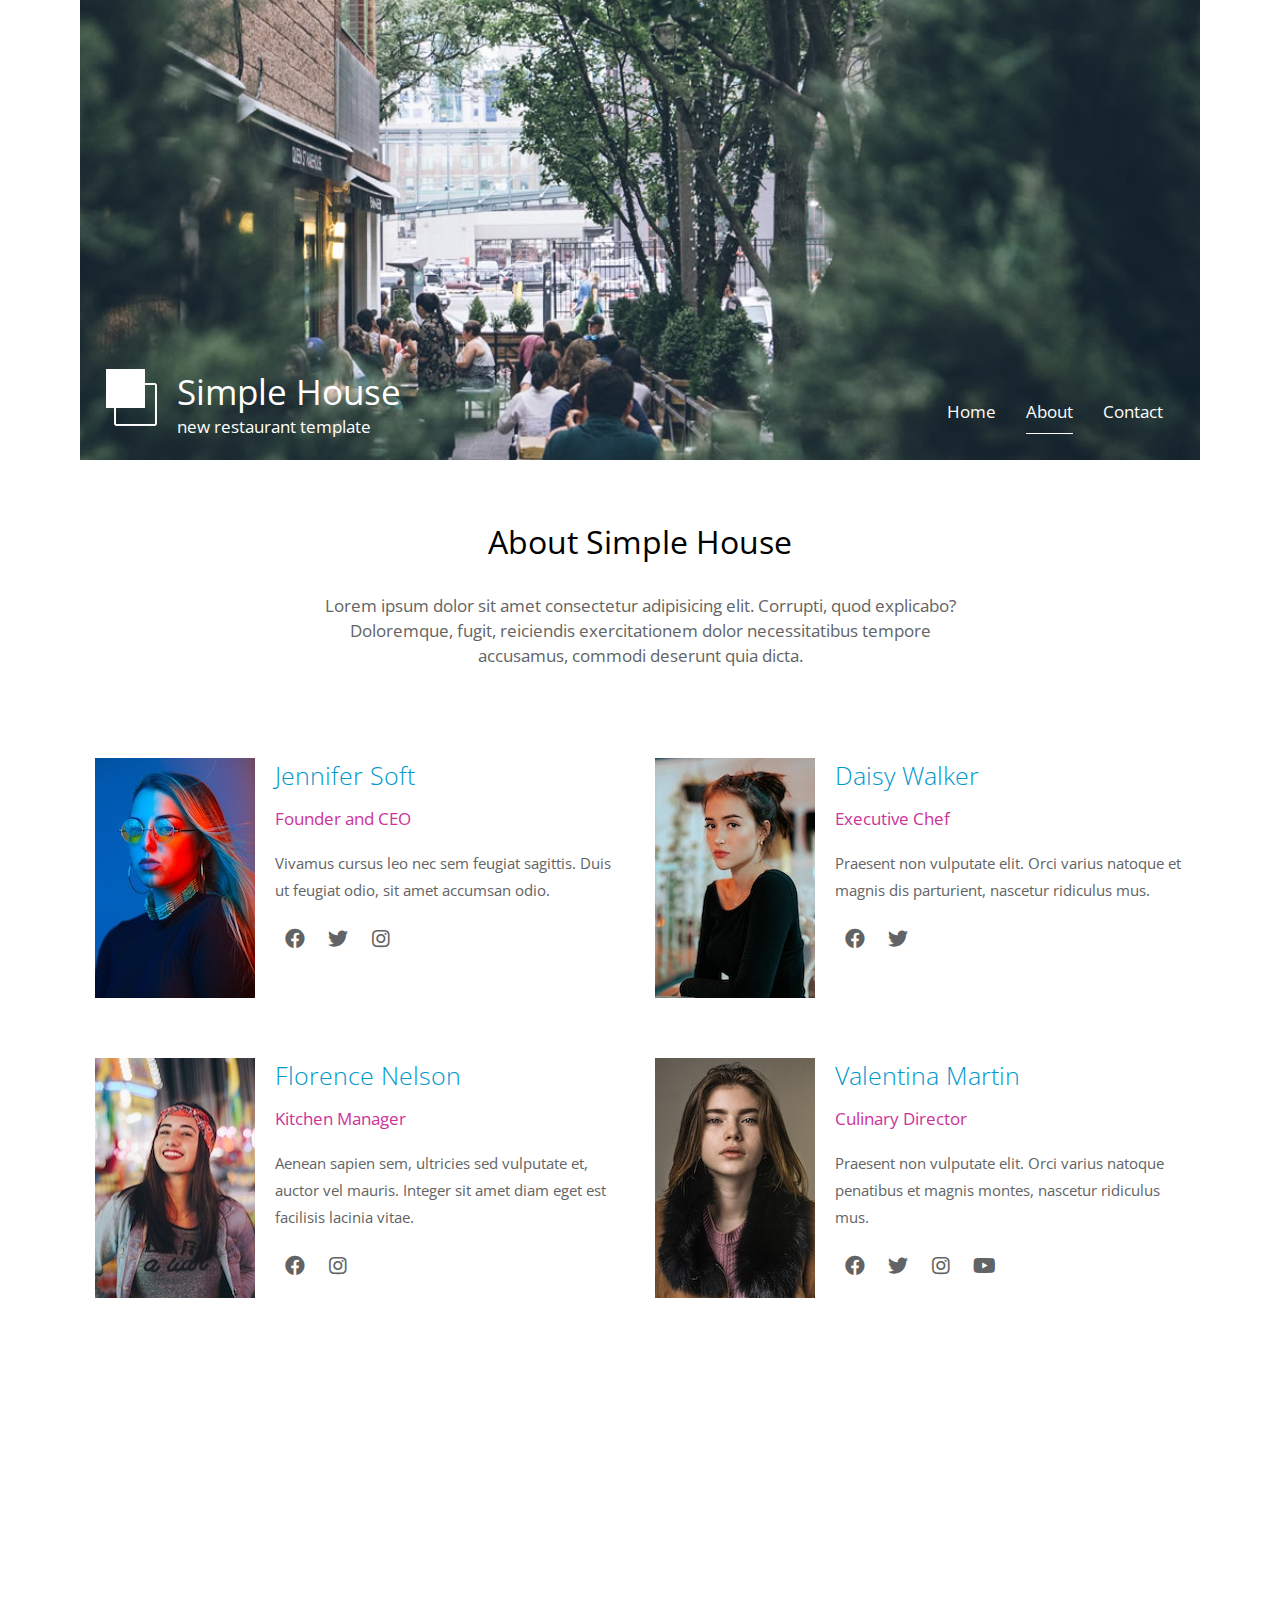
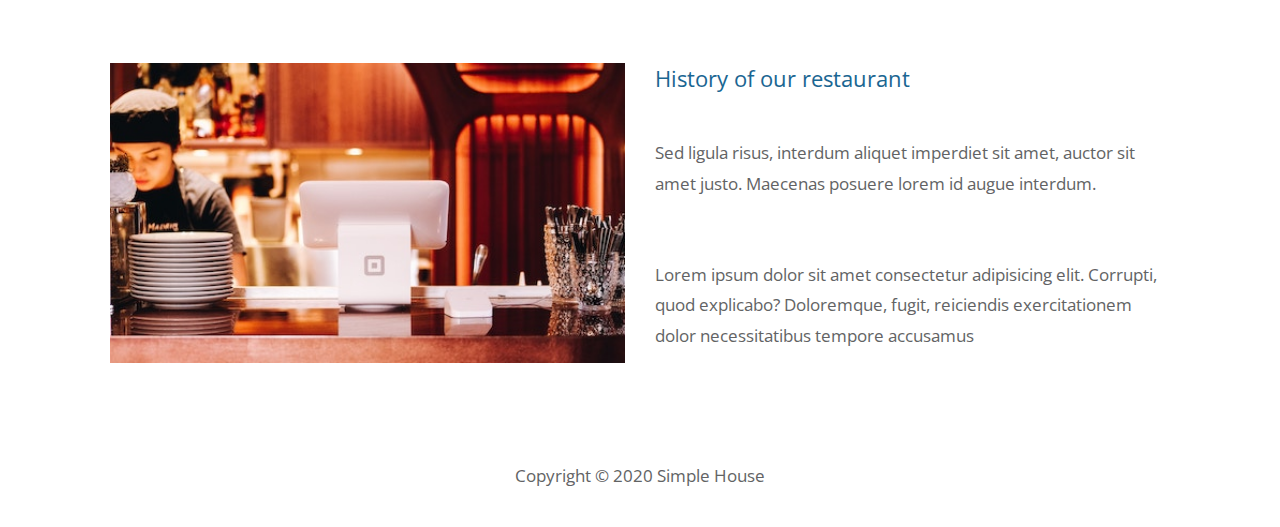
==== commit 80f30ea9: "Create Basic structure and styles for mirror div" ====
--- a/Simple House/about.html
+++ b/Simple House/about.html
@@ -6,7 +6,7 @@
     <meta name="viewport" content="width=device-width, initial-scale=1.0">
     <title>Simple House</title>
     <link rel="stylesheet" href="https://cdnjs.cloudflare.com/ajax/libs/font-awesome/5.13.0/css/all.min.css">
-    <link href="https://fonts.googleapis.com/css2?family=Open+Sans:wght@400&display=swap" rel="stylesheet">
+    <link href="https://fonts.googleapis.com/css2?family=Open+Sans:wght@300;400&display=swap" rel="stylesheet">
     <link rel="stylesheet" href="style.css">
 </head>
 
@@ -47,7 +47,7 @@
         </div>
         <section class="staff">
             <article class="gallery">
-                <figure class="gallery__image_container">
+                <figure class="gallery__image_container gallery__image_container--fixed">
                     <img src="img/about-01.jpg" alt="Jennifer Soft" class="gallery__image gallery__image--rectangle">
                     <figcaption class="gallery___info">
                         <h3 class="gallery__name gallery__name--light_blue gallery__name--bigger">
@@ -59,11 +59,22 @@
                         <p class="gallery__description .gallery__description--bigger">
                             Vivamus cursus leo nec sem feugiat sagittis. Duis ut feugiat odio, sit amet accumsan odio.
                         </p>
+                        <div class="icons">
+                            <a href="https://www.facebook.com/" target="_blank" class="icon">
+                                <i class="fab fa-facebook"></i>
+                            </a>
+                            <a href="https://twitter.com/explore" target="_blank" class="icon">
+                                <i class="fab fa-twitter"></i>
+                            </a>
+                            <a href="https://www.instagram.com/?hl=pl" target="_blank" class="icon">
+                                <i class="fab fa-instagram"></i>
+                            </a>
+                        </div>
                     </figcaption>
                 </figure>
             </article>
             <article class="gallery">
-                <figure class="gallery__image_container">
+                <figure class="gallery__image_container gallery__image_container--fixed">
                     <img src="img/about-02.jpg" alt="Daisy Walker" class="gallery__image gallery__image--rectangle">
                     <figcaption class="gallery___info">
                         <h3 class="gallery__name gallery__name--light_blue gallery__name--bigger">
@@ -75,11 +86,19 @@
                             Praesent non vulputate elit. Orci varius natoque et magnis dis parturient, nascetur
                             ridiculus mus.
                         </p>
+                        <div class="icons">
+                            <a href="https://www.facebook.com/" target="_blank" class="icon">
+                                <i class="fab fa-facebook"></i>
+                            </a>
+                            <a href="https://twitter.com/explore" target="_blank" class="icon">
+                                <i class="fab fa-twitter"></i>
+                            </a>
+                        </div>
                     </figcaption>
                 </figure>
             </article>
             <article class="gallery">
-                <figure class="gallery__image_container">
+                <figure class="gallery__image_container gallery__image_container--fixed">
                     <img src="img/about-03.jpg" alt="Florence Nelson" class="gallery__image gallery__image--rectangle">
                     <figcaption class="gallery___info">
                         <h3 class="gallery__name gallery__name--light_blue gallery__name--bigger">
@@ -93,11 +112,19 @@
                             est facilisis lacinia
                             vitae.
                         </p>
+                        <div class="icons">
+                            <a href="https://www.facebook.com/" target="_blank" class="icon">
+                                <i class="fab fa-facebook"></i>
+                            </a>
+                            <a href="https://www.instagram.com/?hl=pl" target="_blank" class="icon">
+                                <i class="fab fa-instagram"></i>
+                            </a>
+                        </div>
                     </figcaption>
                 </figure>
             </article>
             <article class="gallery">
-                <figure class="gallery__image_container">
+                <figure class="gallery__image_container gallery__image_container--fixed">
                     <img src="img/about-04.jpg" alt="Valentina Martin" class="gallery__image gallery__image--rectangle">
                     <figcaption class="gallery___info">
                         <h3 class="gallery__name gallery__name--light_blue gallery__name--bigger">
@@ -109,10 +136,27 @@
                             Praesent non vulputate elit. Orci varius natoque penatibus et magnis montes, nascetur
                             ridiculus mus.
                         </p>
+                        <div class="icons">
+                            <a href="https://www.facebook.com/" target="_blank" class="icon">
+                                <i class="fab fa-facebook"></i>
+                            </a>
+                            <a href="https://twitter.com/explore" target="_blank" class="icon">
+                                <i class="fab fa-twitter"></i>
+                            </a>
+                            <a href="https://www.instagram.com/?hl=pl" target="_blank" class="icon">
+                                <i class="fab fa-instagram"></i>
+                            </a>
+                            <a href="https://www.youtube.com/?gl=PL&hl=pl" target="_blank" class="icon">
+                                <i class="fab fa-youtube"></i>
+                            </a>
+                        </div>
                     </figcaption>
                 </figure>
             </article>
         </section>
+        <div class="mirror">
+            <div class="mirror__image"></div>
+        </div>
         <section class="read_more">
             <article class="read_more__info">
                 <div class="read_more__image_container">
--- a/Simple House/style.css
+++ b/Simple House/style.css
@@ -21,9 +21,9 @@
   height: 460px;
   width: 100%;
 
-  background-image: url('../img/simple-house-01.jpg');
+  background-image: url('img/simple-house-01.jpg');
   background-size: cover;
-  /* background-attachment: fixed; */
+  background-attachment: fixed;
   background-position: center bottom;
   background-repeat: no-repeat;
 
@@ -115,7 +115,7 @@
 
 @media (min-width: 1024px) {
   .header__info {
-    margin-left: 30px;
+    margin-left: 15px;
   }
 
   .header__logo {
@@ -229,7 +229,7 @@
   margin: 18px 0 15px;
 
   font-size: 2.1rem;
-  font-weight: normal;
+  font-weight: 300;
 }
 
 .galler__title {
@@ -276,15 +276,29 @@
     max-width: 840px;
   }
 
+  .gallery {
+    flex-basis: calc(100% / 3);
+
+    margin: 15px 0;
+  }
+
+  .gallery__image_container--fixed {
+    flex-direction: row;
+  }
+
   .gallery__image {
     width: 100%;
   }
 
-  .gallery {
-    flex-basis: calc(100% / 3);
-
-    padding: 15px;
-    margin: 0;
+  .gallery__image--rectangle {
+    width: 160px;
+    height: 240px;
+
+    margin-right: 20px;
+  }
+
+  .gallery__name--bigger {
+    margin-top: 0;
   }
 }
 
@@ -292,16 +306,47 @@
   .menu {
     max-width: 1120px;
   }
-}
-
-@media (min-width: 1025px) {
+
+  .staff {
+    display: flex;
+    flex-wrap: wrap;
+
+    max-width: 1120px;
+  }
+
+  .gallery {
+    flex-basis: 50%;
+  }
+}
+
+@media (min-width: 1024px) {
   .menu {
-    margin: 0 auto 80px;
-  }
-
-  .gallery {
+    margin: 0 -15px 80px;
+  }
+
+  .gallery--four-col {
     flex-basis: 25%;
   }
+}
+
+.icon {
+  display: inline-flex;
+  justify-content: center;
+  align-items: center;
+
+  width: 40px;
+  height: 40px;
+
+  font-size: 2rem;
+  color: #626364;
+  text-decoration: none;
+
+  transition: 0.5s linear;
+}
+
+.icon:hover {
+  color: white;
+  background-color: #626364;
 }
 
 .read_more__info {
@@ -390,3 +435,19 @@
   line-height: 1.8;
   text-align: center;
 }
+
+.mirror {
+  margin: 50px auto;
+  width: 290px;
+  height: 220px;
+}
+
+.mirror__image {
+  height: 100%;
+
+  background-image: url('img/about-05.jpg');
+  background-position: center center;
+  background-repeat: no-repeat;
+  background-size: cover;
+  background-attachment: fixed;
+}
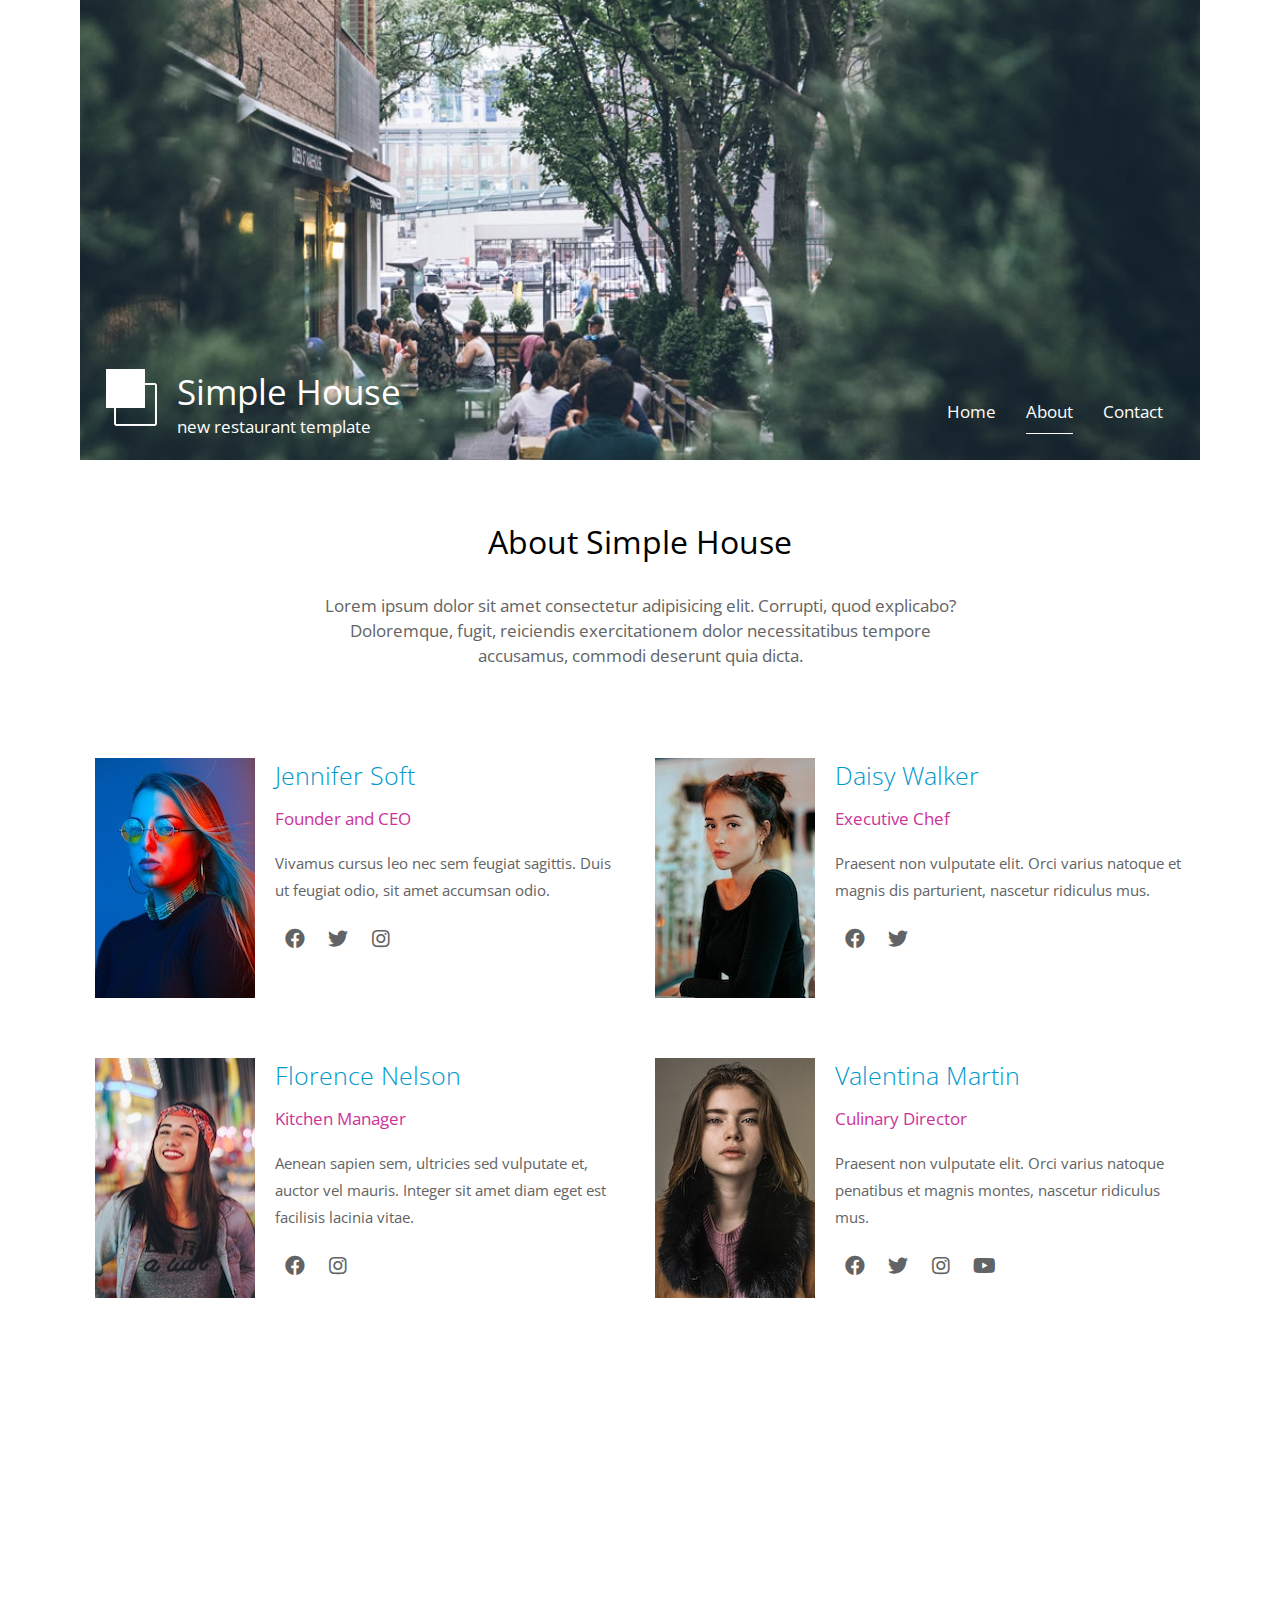
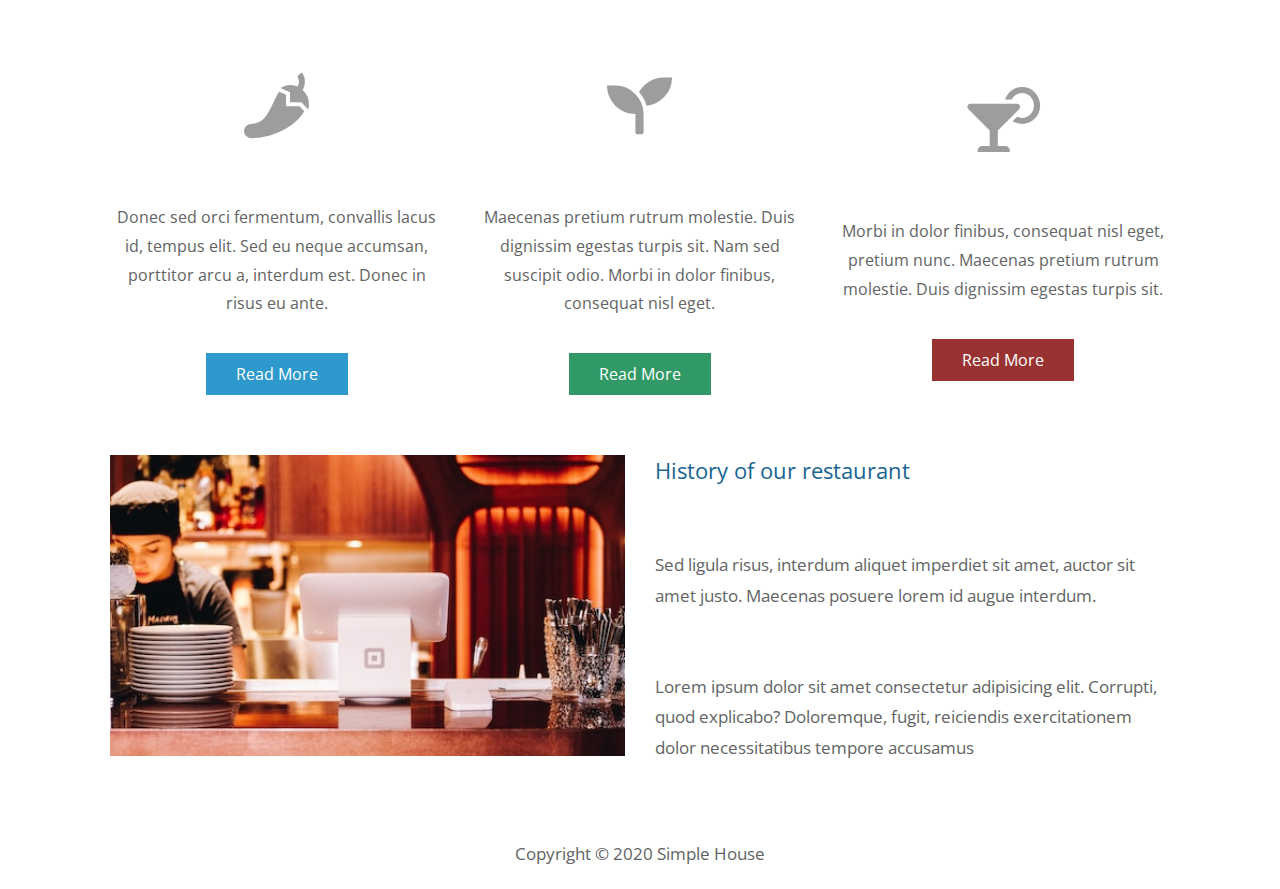
==== commit 2d5596aa: "Add more classes for different variations of buttons and style Features section" ====
--- a/Simple House/about.html
+++ b/Simple House/about.html
@@ -157,6 +157,35 @@
         <div class="mirror">
             <div class="mirror__image"></div>
         </div>
+        <section class="features">
+            <article class="feature">
+                <i class="fas fa-4x fa-pepper-hot feature__icon"></i>
+                <p class="feature__description">
+                    Donec sed orci fermentum, convallis lacus id, tempus elit. Sed eu neque accumsan, porttitor arcu a,
+                    interdum est. Donec
+                    in risus eu ante.
+                </p>
+                <a href="#" class="button_primary button_primary--blue">Read More</a>
+            </article>
+            <article class="feature">
+                <i class="fas fa-4x fa-seedling feature__icon"></i>
+                <p class="feature__description">
+                    Maecenas pretium rutrum molestie. Duis dignissim egestas turpis sit. Nam sed suscipit odio. Morbi in
+                    dolor finibus,
+                    consequat nisl eget.
+                </p>
+                <a href="#" class="button_primary button_primary--green">Read More</a>
+            </article>
+            <article class="feature">
+                <i class="fas fa-4x fa-cocktail feature__icon"></i>
+                <p class="feature__description">
+                    Morbi in dolor finibus, consequat nisl eget, pretium nunc. Maecenas pretium rutrum molestie. Duis
+                    dignissim egestas
+                    turpis sit.
+                </p>
+                <a href="#" class="button_primary button_primary--red">Read More</a>
+            </article>
+        </section>
         <section class="read_more">
             <article class="read_more__info">
                 <div class="read_more__image_container">
--- a/Simple House/style.css
+++ b/Simple House/style.css
@@ -376,22 +376,10 @@
 }
 
 .read_more__description {
-  margin: 15px 0 30px;
+  margin: 15px 0 10px;
 
   line-height: 1.8;
   font-size: 1.7rem;
-  color: #626364;
-}
-
-.read_more__button {
-  align-self: flex-end;
-
-  display: inline-block;
-  padding: 10px 30px;
-  border: 1px solid #ccc;
-
-  font-size: 1.6rem;
-  text-decoration: none;
   color: #626364;
 }
 
@@ -418,15 +406,73 @@
   }
 }
 
-@media (min-width: 1024px) {
-  .read_more__button {
-    margin-right: 25px;
+.mirror {
+  min-width: 290px;
+  height: 220px;
+  margin: 40px auto;
+  padding: 15px;
+}
+
+.mirror__image {
+  height: 100%;
+
+  background-image: url('img/about-05.jpg');
+  background-position: center center;
+  background-repeat: no-repeat;
+  background-size: cover;
+  background-attachment: fixed;
+}
+
+.features {
+  display: flex;
+  flex-direction: column;
+  justify-content: center;
+  align-items: center;
+
+  padding: 0 15px;
+}
+
+.feature {
+  display: flex;
+  flex-direction: column;
+  justify-content: center;
+  align-items: center;
+
+  padding: 45px 20px;
+}
+
+.feature__icon {
+  margin-bottom: 65px;
+
+  font-size: 6.5rem;
+  color: #9f9c9c;
+}
+
+.feature__description {
+  margin-bottom: 35px;
+
+  line-height: 1.8;
+  font-size: 1.6rem;
+  text-align: center;
+  color: #626364;
+}
+
+@media (min-width: 992px) {
+  .features {
+    flex-wrap: wrap;
+    flex-direction: row;
+
+    padding: 0 15px;
+  }
+
+  .feature {
+    flex-basis: calc(100% / 3);
   }
 }
 
 .footer {
-  margin: 40px auto 10px;
-  padding: 25px 15px;
+  margin: 0px auto 10px;
+  padding: 10px 15px;
 }
 
 .footer__info {
@@ -436,18 +482,38 @@
   text-align: center;
 }
 
-.mirror {
-  margin: 50px auto;
-  width: 290px;
-  height: 220px;
-}
-
-.mirror__image {
-  height: 100%;
-
-  background-image: url('img/about-05.jpg');
-  background-position: center center;
-  background-repeat: no-repeat;
-  background-size: cover;
-  background-attachment: fixed;
-}
+.button_primary {
+  display: inline-block;
+  padding: 10px 30px;
+
+  font-size: 1.6rem;
+  color: white;
+  text-decoration: none;
+}
+
+.button_primary--end {
+  align-self: flex-end;
+}
+
+@media (min-width: 1024px) {
+  .button_primary--end {
+    margin-right: 25px;
+  }
+}
+
+.button_primary--gray {
+  color: #626364;
+  border: 1px solid #ccc;
+}
+
+.button_primary--blue {
+  background-color: #2d99cc;
+}
+
+.button_primary--green {
+  background-color: #319966;
+}
+
+.button_primary--red {
+  background-color: #993332;
+}
